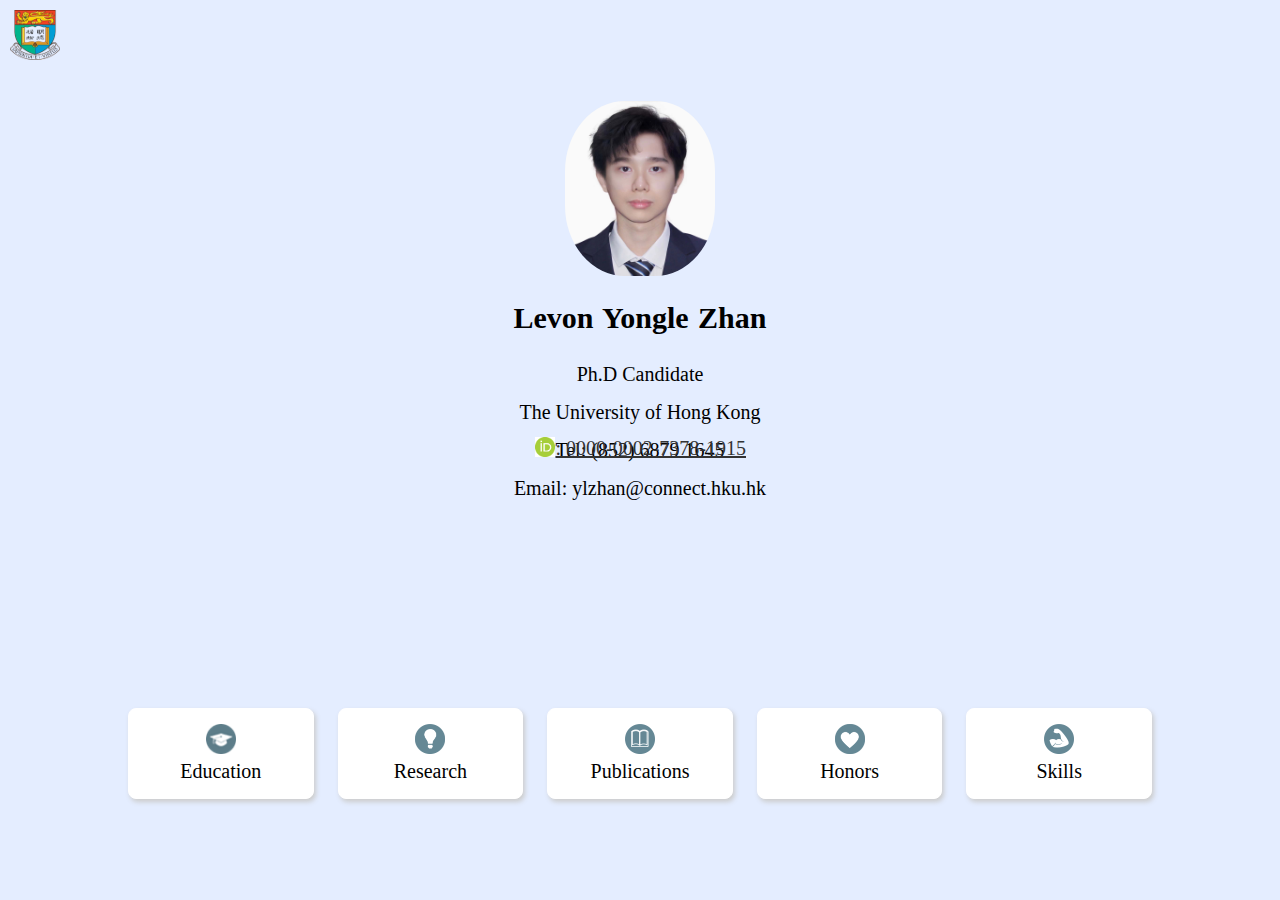
==== index.html @ 105fbafa "CV-Yongle Zhan" ====
<!DOCTYPE html>
<html>
	<head>
		<meta charset="utf-8" />
		<title>Levon Yongle Zhan</title>
		<link rel="stylesheet" type="text/css" href="css/style.css">
	</head>
	<body>
		<div class="box">
			<div class="top">
				<img src="img/photo_org.jpg" alt="">
				<h3>Levon Yongle Zhan</h3>
				<p>Ph.D Candidate</p>
				<p>The University of Hong Kong</p>
				<p>Tel: (852) 6879 1645</p>
				<p>Email: ylzhan@connect.hku.hk</p>
			</div>
			<div class="top-left">
				<img src="img/hku.png" alt="">
			</div>
		<div class="bottom">
			<ul>
				<li>
					<a href="Education.html">
						<img src="img/Edu.png">
						<span>Education</span>
					</a>
				</li>
				<li>
					<a href="Research.html">
						<img src="img/Res.png">
						<span>Research</span>
					</a>
				</li>
				<li>
					<a href="Publications.html">
						<img src="img/Pub.png">
						<span>Publications</span>
					</a>
				</li>
				<li>
					<a href="Honors.html">
						<img src="img/Awd.png">
						<span>Honors</span>
					</a>
				</li>
				</li>
				<li>
					<a href="Skills.html">
						<img src="img/skil.png">
						<span>Skills</span>
					</a>
				</li>
			</ul>
		</div>
		<div class="orcid">
			<img src="img/ORCID.png" alt=""> 
			<a href="https://orcid.org/0000-0002-7378-1915">: 0000-0002-7378-1915 </a>
		</div>
	</body>
</html>
---- css/style.css ----
*{
	margin: 0;
	padding: 0;
}

body{
	font-size: 20px;
	background: #E4EDFF;
}

.box{
	display: flex;
	flex-wrap: wrap;
	align-items: center;
	width: 100%;
	height: 100vh;
	background: #E4EDFF;
} 
.top{
	width: 100%;
	text-align: center;
	text-align: center;
}
.top img{
	width: 150px;
	height: 175px;
	border-radius: 40%;
}
.top h3{
	font-size: 30px;
	margin: 20px 0;
	word-spacing: 2px;
}
.top p{
	line-height: 38px;
}

.top-left img{
	width: 50px;
	height: 50px;
	position: absolute;
	left: 10px;
	top: 10px;
}

.top-right img{
	width: 100px;
	height: 40px;
	position: absolute;
	right: 0;
	top: 0;
}

.orcid img{
	width: 20px;
	height: 20px;
	position: absolute;
	right: 725px;
	top: 437px;
}

.orcid a{
	
	position: absolute;
	right: 534px;
	top: 437px;
	color: #333333;
}

.bottom{
	width: 100%;
	margin-bottom: 1px;
}
.box ul{
	display: flex;
	justify-content: space-between;
	width: 80%;
	margin: auto;
}
.box ul li{
	list-style: none;
	width: 15%;
	padding: 15px;
	background: #FFFFFF;
	border: 1px solid #FFFFFF;
	border-radius: 8px;
	box-shadow: 2px 3px 5px #ccc;
}
.box ul li a{
	display: flex;
	width: 100%;
	align-content: center;
	flex-wrap: wrap;
	text-decoration: none;
	color: black;
	justify-content: center;
}
.box ul li img{
	width: 30px;
	height: 30px;
}
.box ul li span{
	display: block;
	width: 100%;
	text-align: center;
	margin-top: 6px;
}
/*navigation*/
.nav{
	width: 90%;
	display: flex;
	justify-content: space-between;
	padding: 15px 0;
	margin: 0 auto;
}
.nav ul li a{
	text-decoration: none;
	font-size: 18px;
	color: #333333;
}
.logo h3{
	font-size: 24px;
	word-spacing: 2px;
	color: #333333;
}
.logo img{
	width: 40px;
	height: 40px;
	border-radius: 40%;
}

.nav ul li{
	display: inline-block;
	margin-left: 20px;
}
.nav ul li a:hover{
	color: #A6C4FF;
}
.nav ul .active a{
	color: #5B92FF;
}
.edu-box{
	width: 90%;
	margin: auto;
	padding: 1%;
	border-radius: 6px;
}
.edu-box li{
	list-style: none;
}
.edu-box li a{
	display: flex;
	padding: 10px 0;
	align-items: center;
	flex-wrap: wrap;
	text-decoration: none;
	color: black;
	border-bottom: 1.5px dashed;
}

.edu-box li span{
	display: block;
	align-items: center;
	margin-left: 10px;
}

.edu-box img{
	width: 30px;
	height: 30px;
}
.edu-text{
	margin-top: 10px;
}
.edu-text h4{
	font-size: 18px;
	color: #464646;
	text-indent: 6em;
}
.edu-text p{
	font-size: 16px;
	margin: 10px 0;
	color: #464646;
	text-indent: 22em;
}

.pub-text{
	margin-top: 10px;
	width: 88%;
	margin: auto;
}

.pub-text p{
	font-size: 18px;
	margin: 10px 0;
	color: #464646;
	line-height: 28px;
}

.ski-text{
	margin-top: 10px;
}

.ski-text h4{
	font-size: 18px;
	color: #464646;
	text-indent: 6em;
}
.ski-text p{
	font-size: 16px;
	margin: 10px 0;
	color: #464646;
	text-indent: 6em;
}
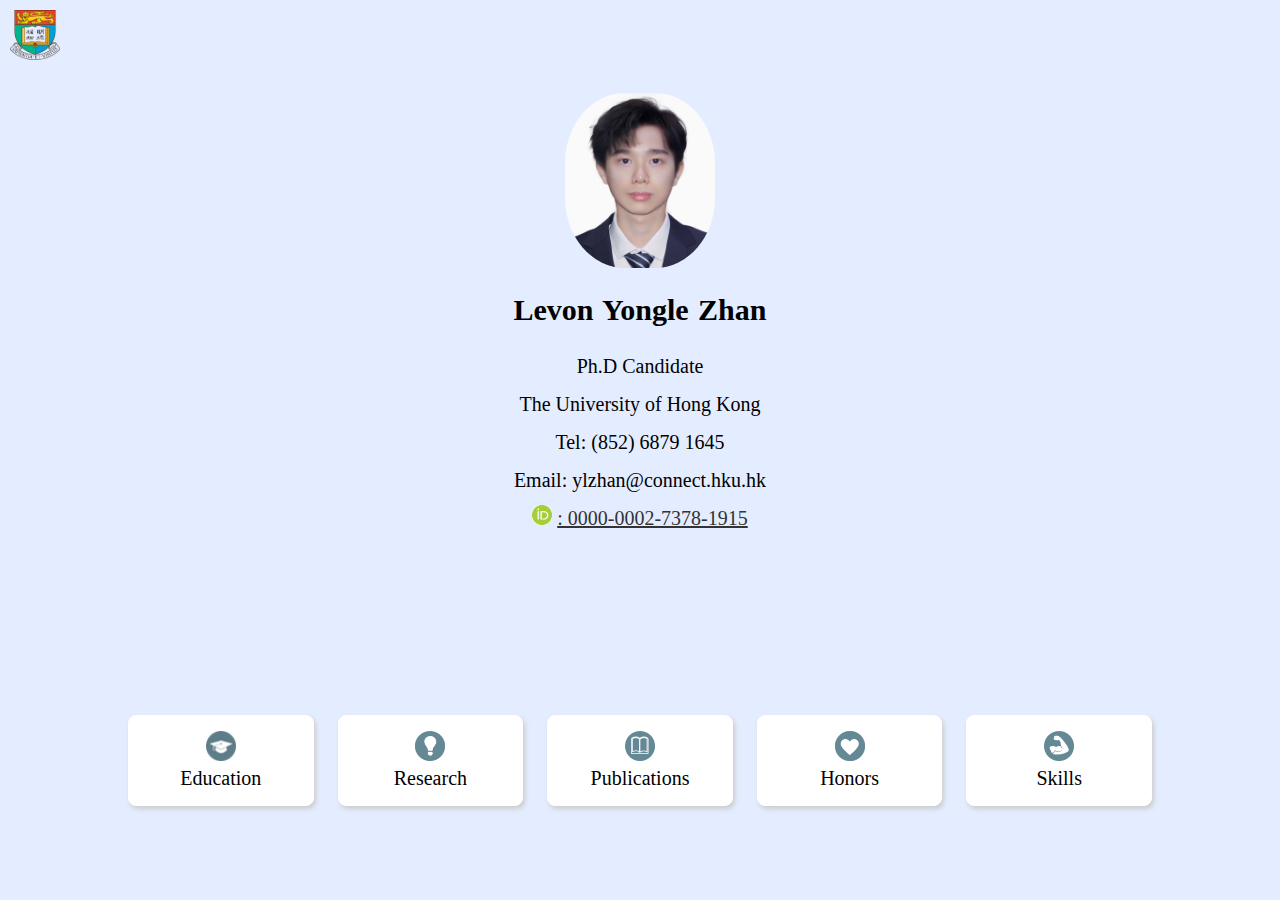
==== commit 1e48c1fb: "CV" ====
--- a/index.html
+++ b/index.html
@@ -14,6 +14,10 @@
 				<p>The University of Hong Kong</p>
 				<p>Tel: (852) 6879 1645</p>
 				<p>Email: ylzhan@connect.hku.hk</p>
+				<div class="orcid">
+					<img src="img/ORCID.png" alt=""> 
+					<a href="https://orcid.org/0000-0002-7378-1915">: 0000-0002-7378-1915 </a>
+				</div>
 			</div>
 			<div class="top-left">
 				<img src="img/hku.png" alt="">
@@ -53,9 +57,5 @@
 				</li>
 			</ul>
 		</div>
-		<div class="orcid">
-			<img src="img/ORCID.png" alt=""> 
-			<a href="https://orcid.org/0000-0002-7378-1915">: 0000-0002-7378-1915 </a>
-		</div>
 	</body>
 </html>
--- a/css/style.css
+++ b/css/style.css
@@ -54,16 +54,11 @@
 .orcid img{
 	width: 20px;
 	height: 20px;
-	position: absolute;
-	right: 725px;
-	top: 437px;
+	margin-top: 6px;
 }
 
 .orcid a{
-	
-	position: absolute;
-	right: 534px;
-	top: 437px;
+	margin-top: 4px;
 	color: #333333;
 }
 
